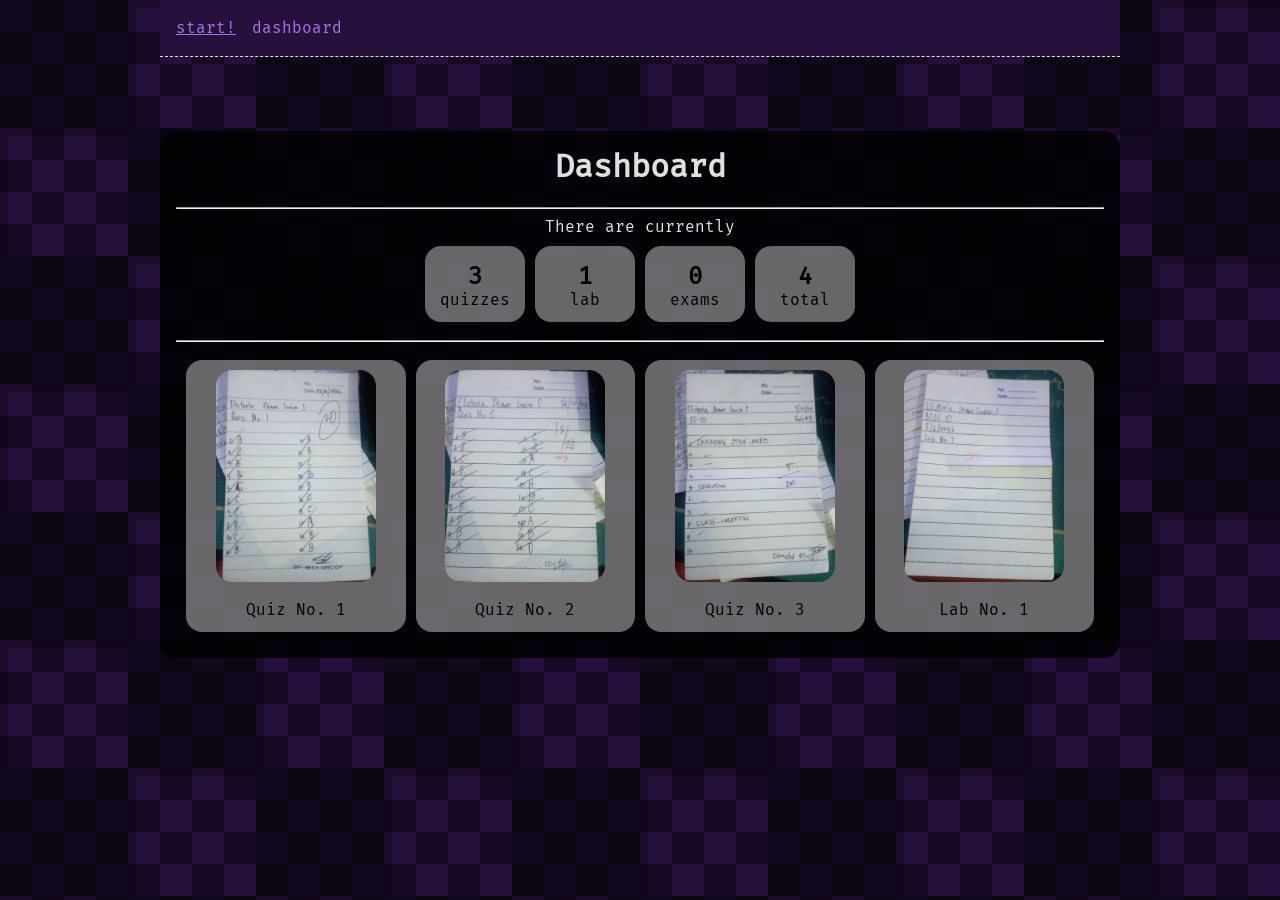
==== dashboard/index.html @ 20600776 "feat: dashboard" ====
<!doctype html>
<html lang="en">
	<head>
		<meta charset="utf-8">
		<meta name="viewport" content="width=device-width, initial-scale=1.0">
		<title>Porrrtfolio</title>
		<meta name="description" content="Portfolio!">
		<link rel="stylesheet" href="../style.css">
		<link rel="icon" type="image/x-icon" href="favicon.ico">
    </head>
    <body>
        <div class="add-background"></div>

        <header>
            <nav>
                <h2 class="visually-hidden" id="top-level-navigation-menu">Top level navigation menu</h2>
				<ul class="nav">
					<li class="nav-item"><a href="/" aria-current="page">start!</a></li>
					<li class="nav-item"><a href="/dashboard/">dashboard</a></li>
				</ul>
			</nav>
        </header>

        <main id="justskip" class="content">
            <div class="main-content">
                <heading-anchors>
                    <center><h1>Dashboard</h1></center>
                    <hr>
                    <center>There are currently</center>
                    <div class="funnyboxes">
                        <div class="funnybox">
                            <h2>3</h2><p>quizzes</p>
                        </div>
                        <div class="funnybox">
                            <h2>1</h2><p>lab</p>
                        </div>
                        <div class="funnybox">
                            <h2>0</h2><p>exams</p>
                        </div>
                        <div class="funnybox">
                            <h2>4</h2><p>total</p>
                        </div>
                    </div>
                    <hr>

                    <div class="funnyboxes">
                        <div class="funnybox">
                            <img src="../img/quiz/quiz1.jpg">
                            <p>Quiz No. 1</p>
                        </div>
                        <div class="funnybox">
                            <img src="../img/quiz/quiz2.jpg">
                            <p>Quiz No. 2</p>
                        </div>
                        <div class="funnybox">
                            <img src="../img/quiz/quiz3.jpg">
                            <p>Quiz No. 3</p>
                        </div>
                        <div class="funnybox">
                            <img src="../img/quiz/lab1.jpg">
                            <p>Lab No. 1</p>
                        </div>
                    </div>

                </heading-anchors>
            </div>
        </main>

        <style>
            .funnyboxes {
                display: flex;
                flex-direction: row;
                padding: 10px;
                gap: 10px;
                align-items: center;
                justify-content: center;
            }
            .funnybox {
                display: flex;
                flex-direction: column;
                flex-wrap: nowrap;
                padding: 10px;
                align-items: center;
                align-self: center;

                min-width: 100px;

                justify-content: center;

                background-color: rgba(255, 255, 255, 0.4);
                border-radius: 16px;
            }
            .funnybox > p {
                color: black;
            }
            .funnybox > h2 {
                color: black;
                margin-top: 20px;
                margin-bottom: -4px;
                line-height: 0%;
            }
            .funnybox > img {
                border-radius: 16px;
                max-width: 80%;
            }
        </style>
    </body>
</html>
---- style.css ----
/* Theme colors */
:root {
    --color-gray-20: #e0e0e0;
    --color-gray-50: #C0C0C0;
    --color-gray-90: #dad8d8;

    /* --text-color is assigned to --color-gray-_ above */
    --text-color: var(--color-gray-20);
    --text-color-link: #A671E3;
    --text-color-link-active: #A458FA;
    --text-color-link-visited: #833DD3;

    --background-color: #25113b;
    --grid-bg-filter: invert(52%) sepia(100%) saturate(2015%) hue-rotate(70deg) brightness(99%) contrast(93%);
}

/* m-plus-1-code-regular - latin */
@font-face {
    font-display: swap;
    font-family: 'M PLUS 1 Code';
    font-style: normal;
    font-weight: 400;
    src: url('/fonts/m-plus-1-code-v14-japanese_latin-regular.woff2') format('woff2'); /* Chrome 36+, Opera 23+, Firefox 39+, Safari 12+, iOS 10+ */
}

/* fira-mono-regular - latin */
@font-face {
    font-display: swap;
    font-family: 'Fira Mono';
    font-style: normal;
    font-weight: 400;
    src: url('/fonts/fira-mono-v14-latin-regular.woff2') format('woff2'); /* Chrome 36+, Opera 23+, Firefox 39+, Safari 12+, iOS 10+ */
}

/* courier-prime-regular - latin */
@font-face {
    font-display: swap;
    font-family: 'Courier Prime';
    font-style: normal;
    font-weight: 400;
    src: url('/fonts/courier-prime-v9-latin-regular.woff2') format('woff2'); /* Chrome 36+, Opera 23+, Firefox 39+, Safari 12+, iOS 10+ */
}

/* Defaults */
:root {
    --font-family: -apple-system, system-ui, sans-serif;
    --font-family-monospace: Consolas, Menlo, Monaco, Andale Mono WT, Andale Mono, Lucida Console, Lucida Sans Typewriter, DejaVu Sans Mono, Bitstream Vera Sans Mono, Liberation Mono, Nimbus Mono L, Courier New, Courier, monospace;
}

/* Global stylesheet */
* {
    box-sizing: border-box;
}

@view-transition {
    navigation: auto;
}

html,
body {
    padding: 0;
    margin: 0 auto;
    font-family: 'Fira Mono', 'M PLUS 1 Code', var(--font-family-monospace);
    color: var(--text-color);
    background-color: var(--background-color);
}
html {
    overflow-y: scroll;
}
/* Cool background */
:root {
    --grid-bg-color: var(--background-color);
    --grid-bg-color-light: color-mix(in srgb,var(--grid-bg-color),#000 40%);
}
@keyframes bg-cool-scroll
{
    0% {transform: translate(-32px, -32px)}
    100% {transform: translate(0, 0)}
}
@keyframes big-bg-cool-scroll
{
    0% {transform: translate(-256px, 0)}
    100% {transform: translate(0, 256px)}
}
@keyframes bg-desktop-scroll
{
    0% {background-position: 0 0;}
    100% {background-position: 32px 32px;}
}
@keyframes big-bg-desktop-scroll
{
    0% {background-position: 0 0;}
    100% {background-position: 256px 256px;}
}
body:before {
    content: '';
    position: fixed;
    z-index: -2; /* push it to the background */
    background-color: var(--background-color);
    background:
    repeating-conic-gradient(var(--grid-bg-color-light) 0% 25%, var(--grid-bg-color) 0% 50%);
    background-size: 64px 64px;
    background-attachment: fixed;
    will-change: background-position;
    min-height: 100vh;
    min-width: 100vw;
    animation: bg-desktop-scroll 2s infinite;
    animation-timing-function: linear;
    /*transform: translateZ(0);*/
    /*background-size: contain;*/
}
body {
    background-color: transparent;
    min-height: 100vh;
    min-width: 100vw;
    background-attachment: fixed;
}

body:after {
    z-index: -1; /* push it to the background */
    position: fixed;
    top: -100vh;
    content: '';
    margin-bottom: -100vh;
    display: inline-block;
    min-height: 200vh;
    min-width: 100vw;
    background: url("[data-uri]");
    opacity: 0.5;
    background-color: transparent;
    background-attachment: fixed;
    animation: big-bg-desktop-scroll 8s infinite;
    animation-timing-function: linear;
    will-change: background-position;
}
/* Smartphones (portrait) ----------- */
@media all and (max-width: 320px) {
    body:before {
        position: fixed;
        animation: bg-cool-scroll 2s infinite;
        animation-timing-function: linear;
        background-attachment: scroll;
        will-change: transform;
        min-height: 200vh;
        min-width: 200vw;
    }
    body:after {
        position: fixed;
        animation: big-bg-cool-scroll 8s infinite;
        animation-timing-function: linear;
        background-attachment: scroll;
        will-change: transform;
        min-height: 200vh;
        min-width: 200vw;
    }
}
.content {
    min-height: 75vh; /* Ensure full height for body and html */
    display: flex;
    align-items: center; /* Centers horizontally */
}

.main-content {
    margin-left: auto;
    margin-right: auto;
    max-width: 60em;
    border-radius: 16px;
    background-color: rgba(0, 0, 0, 0.8);
    padding: 16px;
}

/* https://www.a11yproject.com/posts/how-to-hide-content/ */
.visually-hidden {
    clip: rect(0 0 0 0);
    clip-path: inset(50%);
    height: 1px;
    overflow: hidden;
    position: absolute;
    white-space: nowrap;
    width: 1px;
}

/* Fluid images via https://www.zachleat.com/web/fluid-images/ */
img{
    max-width: 100%;
}
img[width][height] {
    height: auto;
}
img[src$=".svg"] {
    width: 100%;
    height: auto;
    max-width: none;
}
video,
iframe {
    width: 100%;
    height: auto;
}
iframe {
    aspect-ratio: 16/9;
}

p:last-child {
    margin-bottom: 0;
}
p {
    line-height: 1.5;
}

li {
    line-height: 1.5;
}

a[href] {
    color: var(--text-color-link);
}
a[href]:visited {
    color: var(--text-color-link-visited);
}
a[href]:hover,
a[href]:active {
    color: var(--text-color-link-active);
}

main,
footer {
    padding: 1rem;
}
main :first-child {
    margin-top: 0;
}

header {
    border-bottom: 1px dashed var(--color-gray-20);
    background-color: var(--background-color);
    position: sticky;
    top: 0;
    z-index: 999;
}

.links-nextprev {
    display: flex;
    justify-content: space-between;
    gap: .5em 1em;
    list-style: "";
    border-top: 1px dashed var(--color-gray-20);
    padding: 1em 0;
}
.links-nextprev > * {
    flex-grow: 1;
}
.links-nextprev-next {
    text-align: right;
}

table {
    margin: 1em 0;
}
table td,
table th {
    padding-right: 1em;
}

.named-fence-block {
    position: relative;
    padding-top: 2em;
}

.named-fence-filename {
    position: absolute;
    top: 0;
    left: 0;
    padding: 0 4px;
    font-weight: bold;
    color: rgb(158, 158, 158, 0.6);
    background-color: rgb(158, 158, 158, 0.1);
    opacity: 1;
}

code {
    word-break: break-all;
}

@keyframes title-flicker {
    0%   { opacity:0.35; }
    49%  { opacity:0.35; }
    50%  { opacity:0; }
    99%  { opacity:0; }
    100% { opacity:0.35; }
}

/* Header */
header {
    display: flex;
    gap: 1em;
    flex-wrap: wrap;
    justify-content: space-between;
    align-items: center;
    padding: 1em;
    margin: auto;/*
    background-color: hsl(from var(--grid-bg-color) h s 10%);
    */
    max-width: 60em;
}

.home-link {
    display: inline-block;
    content: "";
    flex-grow: 0;
}
.home-link::before {
    display: inline-block;
    flex-grow: 0;
    content: url('/img/title.png');
    image-rendering: pixelated;
}
.home-link::after {
    position: absolute;
    z-index: 10;
    margin-left: -304px;
    flex-grow: 0;
    background-color: var(--text-color-link);
    max-height: 16px;
    mix-blend-mode: multiply;
    opacity: 0;
    content: url('/img/title_outline.png');
    image-rendering: pixelated;
}
.home-link:hover:after {
    animation: title-flicker .75s infinite
}
.home-link:link:not(:hover) {
    text-decoration: none;
}

/* Nav */
.nav {
    display: flex;
    gap: .5em 1em;
    padding: 0;
    margin: 0;
    max-width: 60em;
    list-style: none;
}
.nav-item {
    display: inline-block;
}
.nav-item a[href]:not(:hover) {
    text-decoration: none;
}
.nav a[href][aria-current="page"] {
    text-decoration: underline;
}

hr {
    min-width: 100%;
}

.flexfunny {
    display: flex;
    flex: 1;
}

.portfolio-about-text {
    flex-grow:1;
    display: flex;
    justify-content: center;
    align-items: center;
    flex-flow: column;
    padding: 32px;
}
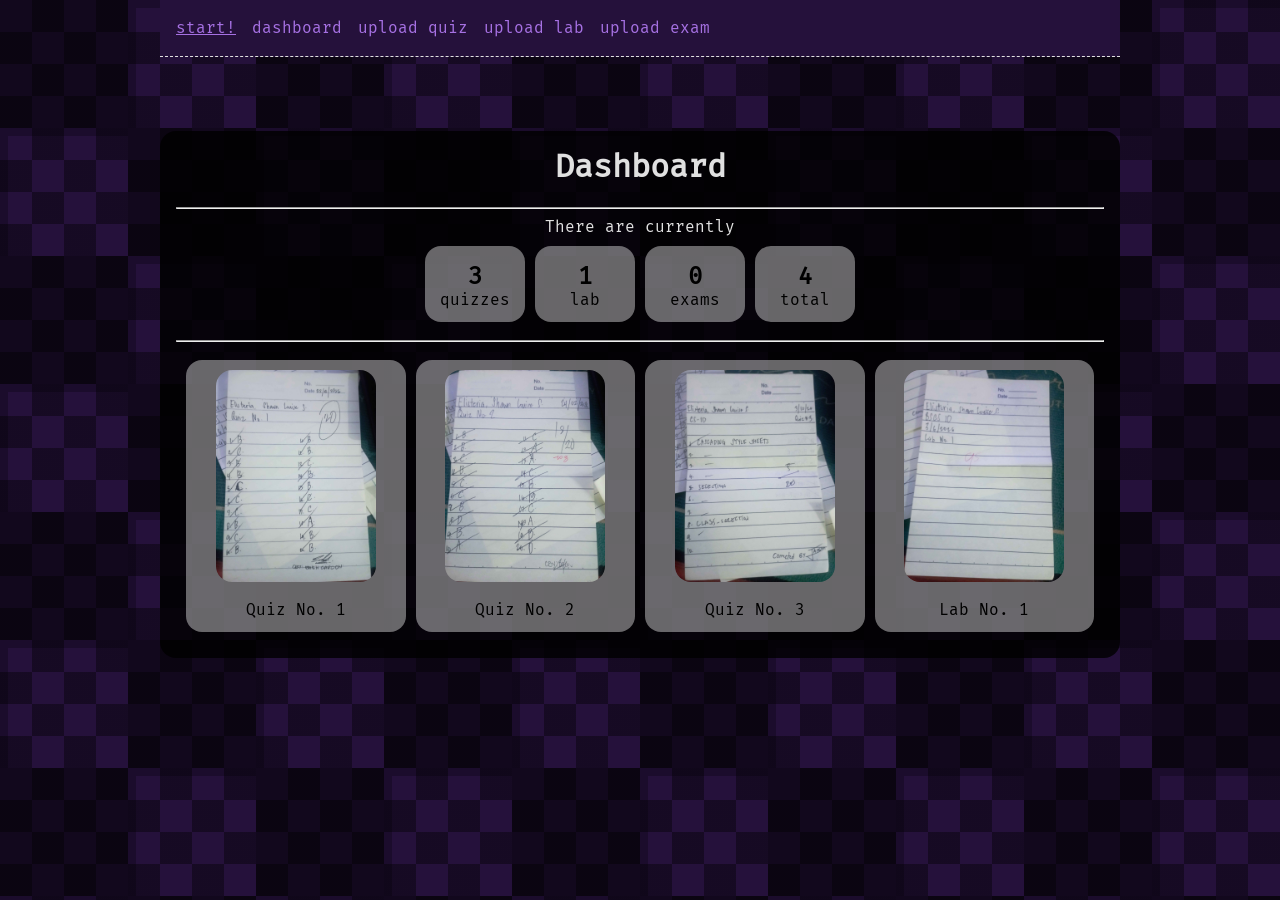
==== commit dbd4e1f0: "feat: upload basins" ====
--- a/dashboard/index.html
+++ b/dashboard/index.html
@@ -1,109 +1,126 @@
 <!doctype html>
 <html lang="en">
 	<head>
-		<meta charset="utf-8">
-		<meta name="viewport" content="width=device-width, initial-scale=1.0">
+		<meta charset="utf-8" />
+		<meta name="viewport" content="width=device-width, initial-scale=1.0" />
 		<title>Porrrtfolio</title>
-		<meta name="description" content="Portfolio!">
-		<link rel="stylesheet" href="../style.css">
-		<link rel="icon" type="image/x-icon" href="favicon.ico">
-    </head>
-    <body>
-        <div class="add-background"></div>
+		<meta name="description" content="Portfolio!" />
+		<link rel="stylesheet" href="../style.css" />
+		<link rel="icon" type="image/x-icon" href="favicon.ico" />
+	</head>
+	<body>
+		<div class="add-background"></div>
 
-        <header>
-            <nav>
-                <h2 class="visually-hidden" id="top-level-navigation-menu">Top level navigation menu</h2>
+		<header>
+			<nav>
+				<h2 class="visually-hidden" id="top-level-navigation-menu">
+					Top level navigation menu
+				</h2>
 				<ul class="nav">
-					<li class="nav-item"><a href="/" aria-current="page">start!</a></li>
-					<li class="nav-item"><a href="/dashboard/">dashboard</a></li>
+					<li class="nav-item">
+						<a href="/porrrtfolio/" aria-current="page">start!</a>
+					</li>
+					<li class="nav-item">
+						<a href="/porrrtfolio/dashboard/">dashboard</a>
+					</li>
+					<li class="nav-item">
+						<a href="/porrrtfolio/upload/quiz/">upload quiz</a>
+					</li>
+					<li class="nav-item">
+						<a href="/porrrtfolio/upload/lab/">upload lab</a>
+					</li>
+					<li class="nav-item">
+						<a href="/porrrtfolio/upload/exam/">upload exam</a>
+					</li>
 				</ul>
 			</nav>
-        </header>
+		</header>
 
-        <main id="justskip" class="content">
-            <div class="main-content">
-                <heading-anchors>
-                    <center><h1>Dashboard</h1></center>
-                    <hr>
-                    <center>There are currently</center>
-                    <div class="funnyboxes">
-                        <div class="funnybox">
-                            <h2>3</h2><p>quizzes</p>
-                        </div>
-                        <div class="funnybox">
-                            <h2>1</h2><p>lab</p>
-                        </div>
-                        <div class="funnybox">
-                            <h2>0</h2><p>exams</p>
-                        </div>
-                        <div class="funnybox">
-                            <h2>4</h2><p>total</p>
-                        </div>
-                    </div>
-                    <hr>
+		<main id="justskip" class="content">
+			<div class="main-content">
+				<heading-anchors>
+					<center><h1>Dashboard</h1></center>
+					<hr />
+					<center>There are currently</center>
+					<div class="funnyboxes">
+						<div class="funnybox">
+							<h2>3</h2>
+							<p>quizzes</p>
+						</div>
+						<div class="funnybox">
+							<h2>1</h2>
+							<p>lab</p>
+						</div>
+						<div class="funnybox">
+							<h2>0</h2>
+							<p>exams</p>
+						</div>
+						<div class="funnybox">
+							<h2>4</h2>
+							<p>total</p>
+						</div>
+					</div>
+					<hr />
 
-                    <div class="funnyboxes">
-                        <div class="funnybox">
-                            <img src="../img/quiz/quiz1.jpg">
-                            <p>Quiz No. 1</p>
-                        </div>
-                        <div class="funnybox">
-                            <img src="../img/quiz/quiz2.jpg">
-                            <p>Quiz No. 2</p>
-                        </div>
-                        <div class="funnybox">
-                            <img src="../img/quiz/quiz3.jpg">
-                            <p>Quiz No. 3</p>
-                        </div>
-                        <div class="funnybox">
-                            <img src="../img/quiz/lab1.jpg">
-                            <p>Lab No. 1</p>
-                        </div>
-                    </div>
+					<div class="funnyboxes">
+						<div class="funnybox">
+							<img src="../img/quiz/quiz1.jpg" />
+							<p>Quiz No. 1</p>
+						</div>
+						<div class="funnybox">
+							<img src="../img/quiz/quiz2.jpg" />
+							<p>Quiz No. 2</p>
+						</div>
+						<div class="funnybox">
+							<img src="../img/quiz/quiz3.jpg" />
+							<p>Quiz No. 3</p>
+						</div>
+						<div class="funnybox">
+							<img src="../img/quiz/lab1.jpg" />
+							<p>Lab No. 1</p>
+						</div>
+					</div>
+				</heading-anchors>
+			</div>
+		</main>
 
-                </heading-anchors>
-            </div>
-        </main>
+		<style>
+			.funnyboxes {
+				display: flex;
+				flex-direction: row;
+				padding: 10px;
+				gap: 10px;
+				align-items: center;
+				justify-content: center;
+			}
+			.funnybox {
+				display: flex;
+				flex-direction: column;
+				flex-wrap: nowrap;
+				padding: 10px;
+				align-items: center;
+				align-self: center;
 
-        <style>
-            .funnyboxes {
-                display: flex;
-                flex-direction: row;
-                padding: 10px;
-                gap: 10px;
-                align-items: center;
-                justify-content: center;
-            }
-            .funnybox {
-                display: flex;
-                flex-direction: column;
-                flex-wrap: nowrap;
-                padding: 10px;
-                align-items: center;
-                align-self: center;
+				min-width: 100px;
 
-                min-width: 100px;
+				justify-content: center;
 
-                justify-content: center;
-
-                background-color: rgba(255, 255, 255, 0.4);
-                border-radius: 16px;
-            }
-            .funnybox > p {
-                color: black;
-            }
-            .funnybox > h2 {
-                color: black;
-                margin-top: 20px;
-                margin-bottom: -4px;
-                line-height: 0%;
-            }
-            .funnybox > img {
-                border-radius: 16px;
-                max-width: 80%;
-            }
-        </style>
-    </body>
+				background-color: rgba(255, 255, 255, 0.4);
+				border-radius: 16px;
+			}
+			.funnybox > p {
+				color: black;
+			}
+			.funnybox > h2 {
+				color: black;
+				margin-top: 20px;
+				margin-bottom: -4px;
+				line-height: 0%;
+			}
+			.funnybox > img {
+				border-radius: 16px;
+				max-width: 80%;
+			}
+		</style>
+	</body>
 </html>
-
